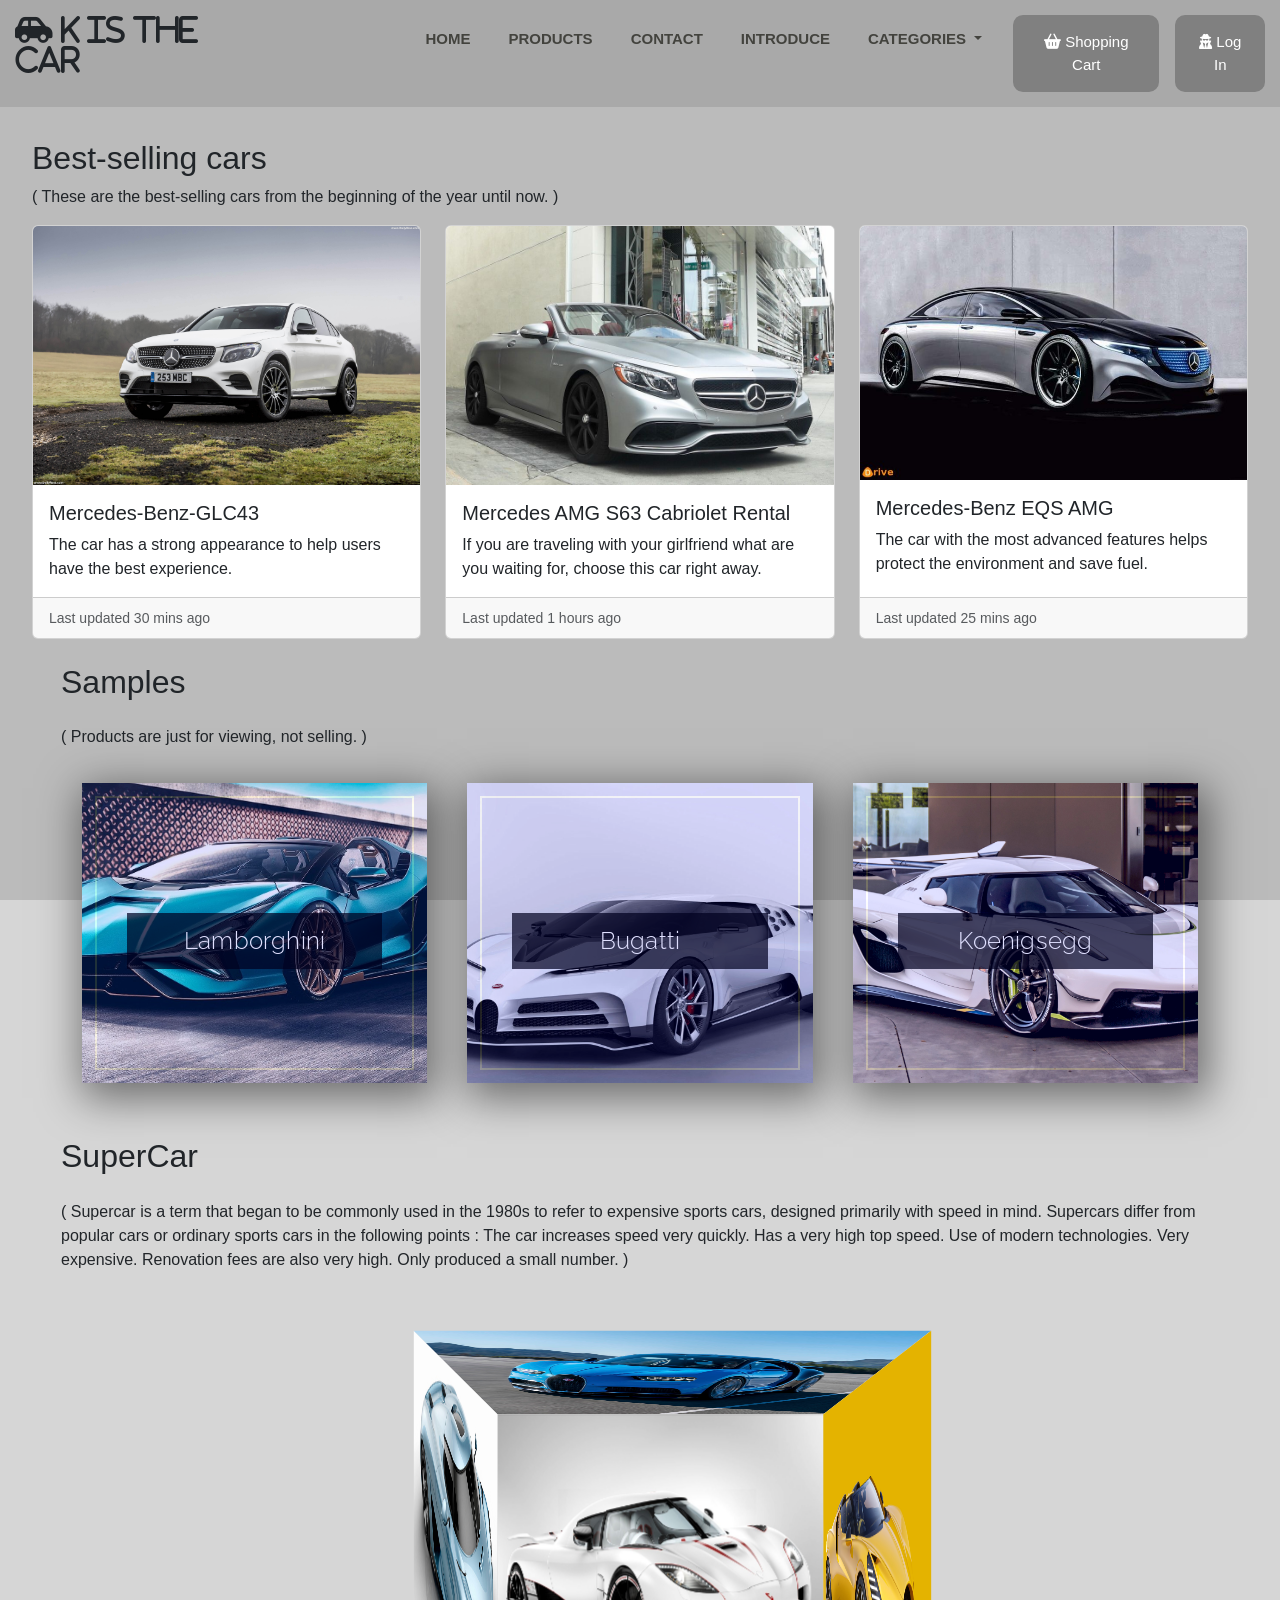
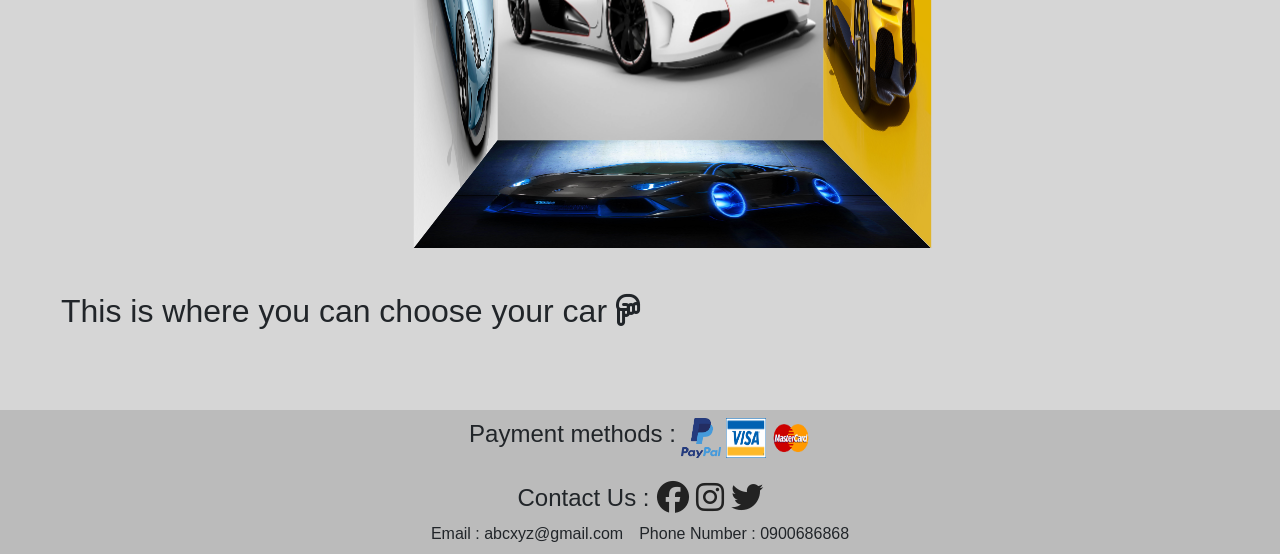
==== Project Module 1/index.html @ 01a3098a "ProjectModule1" ====
<!DOCTYPE html>
<html lang="en">

<head>
    <meta charset="UTF-8">
    <meta name="viewport" content="width=device-width, initial-scale=1.0">
    <title>Index</title>
    <link href="https://cdn.jsdelivr.net/npm/bootstrap@5.3.1/dist/css/bootstrap.min.css" rel="stylesheet" integrity="sha384-4bw+/aepP/YC94hEpVNVgiZdgIC5+VKNBQNGCHeKRQN+PtmoHDEXuppvnDJzQIu9" crossorigin="anonymous">
    <link rel="stylesheet" href="https://cdnjs.cloudflare.com/ajax/libs/font-awesome/6.4.2/css/all.min.css" integrity="sha512-z3gLpd7yknf1YoNbCzqRKc4qyor8gaKU1qmn+CShxbuBusANI9QpRohGBreCFkKxLhei6S9CQXFEbbKuqLg0DA==" crossorigin="anonymous" referrerpolicy="no-referrer" />
    <link rel="stylesheet" href="./user/css/project.css">
    <link rel="stylesheet" href="./user/css/img_hover.css">
</head>

<body>
    <header>
        <nav>
            <div class="img-nav">
                <i class="fa-sharp fa-solid fa-car-side"> k is the car</i>
            </div>
            <div class="content-nav dropdown-center">
                <ul>
                    <li><a href="#">Home</a></li>
                    <li><a href="http://127.0.0.1:5500/Project%20Module%201/user/productUser.html">Products</a></li>
                    <li><a href="#">Contact</a></li>
                    <li><a href="#">Introduce</a></li>
                    <li id="cha" class="nav-item">
                        <a id="dropdown_menu" class="nav-link dropdown-toggle" href="#" role="button" data-bs-toggle="dropdown" aria-expanded="false">
                          Categories
                        </a>
                        <ul id="hidden" class="dropdown-menu hiden con">
                          <li><a class="dropdown-item" href="#">Mercedes-Benz</a></li>
                          <li><a class="dropdown-item" href="#">BMW</a></li>
                          <li><a class="dropdown-item" href="#">Rolls Royce</a></li>
                          <li><hr class="dropdown-divider"></li>
                          <li><a class="dropdown-item" href="#">View more...</a></li>
                        </ul>
                      </li>
                </ul>
                <!-- <form>
                    <input type="text" name="search" placeholder="Search for products..." />
                    <button type="button"><i class="fa fa-search " aria-hidden="true"></i></button>
                </form> -->
            </div>
            <!-- The Modal -->
            <button id="cart">
                <i class="fa fa-shopping-basket" aria-hidden="true"></i>
                Shopping Cart
            </button>
            <button onclick="login()" id="login">
                <i class="fa-solid fa-user-secret"></i>
                Log In
            </button>
            <div id="myModal" class="modal">
                <div class="modal-content">
                    <div class="modal-header">
                        <h5 class="modal-title">Products</h5>
                        <span class="close">&times;</span>
                    </div>
                    <div class="modal-body">
                        <div class="cart-row">
                            <span class="cart-item cart-header cart-column">Products</span>
                            <span class="cart-price cart-header cart-column">Price</span>
                            <span class="cart-quantity cart-header cart-column">Quantity</span>
                        </div>
                        <div class="cart-items">

                        </div>
                        <div class="cart-total">
                            <strong class="cart-total-title">Total:</strong>
                            <span class="cart-total-price">0$</span>
                        </div>
                    </div>


                        <div class="modal-footer">
                            <button type="button" class="btn btn-secondary close-footer">Close</button>
                            <button id="order" type="button" class="btn btn-primary" onclick="handleLogInForPayMent()">Payment</button>
                        </div>
                    </div>
                </div>
        </nav>
    </header>

    
    <section class="wrapper">

        <h2>Best-selling cars</h2>
        <p>( These are the best-selling cars from the beginning of the year until now. )</p>
        <div class="row row-cols-1 row-cols-md-3 g-4">
            <div class="col">
              <div class="card h-100">
                <img src="./img/Mercedes-Benz-GLC43.jpg" class="card-img-top" alt="...">
                <div class="card-body">
                  <h5 class="card-title">Mercedes-Benz-GLC43</h5>
                  <p class="card-text">The car has a strong appearance to help users have the best experience.</p>
                </div>
                <div class="card-footer">
                  <small class="text-body-secondary">Last updated 30 mins ago</small>
                </div>
              </div>
            </div>
            <div class="col">
              <div class="card h-100">
                <img src="./img/Mercedes AMG S63 Cabriolet Rental.jpg" class="card-img-top" alt="...">
                <div class="card-body">
                  <h5 class="card-title">Mercedes AMG S63 Cabriolet Rental</h5>
                  <p class="card-text">If you are traveling with your girlfriend what are you waiting for, choose this car right away.</p>
                </div>
                <div class="card-footer">
                  <small class="text-body-secondary">Last updated 1 hours ago</small>
                </div>
              </div>
            </div>
            <div class="col">
              <div class="card h-100">
                <img src="./img/Mercedes-Benz EQS AMG.jpg" class="card-img-top" alt="...">
                <div class="card-body">
                  <h5 class="card-title">Mercedes-Benz EQS AMG</h5>
                  <p class="card-text">The car with the most advanced features helps protect the environment and save fuel.</p>
                </div>
                <div class="card-footer">
                  <small class="text-body-secondary">Last updated 25 mins ago</small>
                </div>
              </div>
            </div>
          </div>

          <h2 class="sample">Samples</h2>
          <p class="sample">( Products are just for viewing, not selling. )</p>

          <div class="container1">
            <div class="thumbex">
              <div class="thumbnail"><a href="javascript:void(0)"> <img src="./img/Lamborghini-Sian-Roadster.jpg"/><span>Lamborghini</span></a></div>
            </div>
            <div class="thumbex"> 
              <div class="thumbnail"><a href="javascript:void(0)"><img src="./img/Bugatti.jpg"/><span>Bugatti</span></a></div>
            </div>
            <div class="thumbex">
              <div class="thumbnail"><a href="javascript:void(0)"><img src="./img/Koenigsegg.jpg"/><span>Koenigsegg</span></a></div>
            </div>
          </div>


          <h2 class="sample">SuperCar</h2>
          <p class="sample">( Supercar is a term that began to be commonly used in the 1980s to refer to expensive sports cars,
            designed primarily with speed in mind.
            Supercars differ from popular cars or ordinary sports cars in the following points :
            The car increases speed very quickly.
            Has a very high top speed.
            Use of modern technologies.
            Very expensive.
            Renovation fees are also very high.
            Only produced a small number. )</p>
          <div id="container">
            <div class="cover">
             <div class="front" >jpg
               <img src="./img/Lamborghini Veneno.jpg">    
              </div>
             <div class="back" >
               <img src="./img/2012 Koenigsegg Agera Wallpapers.jpg">     
              </div>
               <div class="top" >
               <img src="./img/Bugatti Chiron Adalah Kereta Terlaju Di Dunia.jpg">       
              </div>
             <div class="bottom" >
               <img src="./img/Lamborghini Aventador.jpg"></div>
             <div class="left" >
               <img src="./img/Koenigsegg Regera.jpg">
              </div>
             <div class="right">
               <img src="./img/Bugatti Mistral W16.jpg">    
              </div>
            </div>
           </div>
         
          <h2 class="sample">This is where you can choose your car  <i class="fa-regular fa-hand-point-down"></i></h2>

        <div class="products">
            
            <ul id="list_product">
                <!-- <li class="main-product">
                    <div class="img-product">
                        <img class="img-prd"
                            src="./img/Mercedes-Benz SLS AMG Matt Limited Edition.jpg"
                            alt="">
                    </div>
                    <div class="content-product">
                        <h3 class="content-product-h3">Mercedes-Benz SLS AMG Matt Limited</h3>
                        <div class="content-product-deltals">
                            <div class="price">
                                <span class="money">2800$</span>
                            </div>
                            <button type="button" class="btn btn-cart">Add to cart</button>
                        </div>
                    </div>
                </li> -->
                
            </ul>
        </div>

    </section>
    <footer>
        <div class="footer-item">
            <div class="footer-pay">
                <h4>Payment methods :</h4>
                <img src="./img/paypal.png" alt="">
                <img src="./img/visa.png" alt="">
                <img src="./img/mastercard.png" alt="">
                
            </div>
                <div class="social-footer">
                    <h4>Contact Us :</h4>
                    <li><a href="https://www.facebook.com/">
                        <i class="fa-brands fa-facebook"></i>
                        </a></li>
                    <li><a href="https://www.instagram.com/accounts/login/">
                        <i class="fa-brands fa-instagram"></i>
                        </a></li>
                    <li><a href="https://twitter.com/">
                        <i class="fa-brands fa-twitter"></i>
                        </a></li>
            </div>
            <div class="info">
                <span> Email : abcxyz@gmail.com</span>
                <span> Phone Number : 0900686868</span>
            </div>
        </div>
    </footer>
    <script src="./user/js/logout.js"></script>
    <script src="./user/js/index.js"></script>
    <script src="./user/js/project.js"></script>
    <script src="./user/js/img_hover.js"></script>
    <script src="https://cdn.jsdelivr.net/npm/bootstrap@5.3.1/dist/js/bootstrap.bundle.min.js" integrity="sha384-HwwvtgBNo3bZJJLYd8oVXjrBZt8cqVSpeBNS5n7C8IVInixGAoxmnlMuBnhbgrkm" crossorigin="anonymous"></script>
</body>

</html>
---- Project Module 1/user/css/project.css ----
* {
    padding: 0;
    margin: 0 auto;
    box-sizing: border-box;
    font-family: 'Muli', -apple-system, BlinkMacSystemFont, 'Segoe UI', Roboto, 'Helvetica Neue', Arial, sans-serif, 'Apple Color Emoji', 'Segoe UI Emoji', 'Segoe UI Symbol', 'Noto Color Emoji';
}

li {
    list-style: none;
}

/* header */
.img-nav{
    font-size: 30px;
    text-decoration: underline;
}
nav {
    padding: 15px;
    width: 100%;
    display: flex;
    background: rgba(128, 128, 128, 0.316);
}

nav .content-nav {
    display: flex;
    line-height: 3rem;
    flex-direction: row;
    justify-content: flex-end;
    width: 60%;
}

nav .content-nav ul {
    display: flex;
    gap: 0.5rem;
}

.hiden {
    display: none !important;
}


.dropdown-menu{
    display: flex;
    flex-direction: column;
}


.content-nav li{
    font-size: 15px;
}

nav .content-nav ul li a {
    text-decoration: none;
    color: #43433e;
    text-transform: uppercase;
    padding: 0 15px;
    font-weight: 800;
    font-size: 20;
}

nav .content-nav ul li a:hover {
    color: aqua;
}

.content-nav form {
    position: relative;
}

.content-nav form input {
    border: none;
    background: #fff;
    padding: 6px;
    outline: none;
    border-radius: 12px;
}

.content-nav form button {
    padding: 0,3125rem;
    border-radius: 12px;
    position: absolute;
    right: 0;
    top: 2px;
    border: none;
    outline: none;
    background: #fff;
}
.img-product img{
    width: 13rem;
    height: 13rem;
}

.sample{
    margin: 1.5rem;
    padding-left: 5px;
}

/* modal */
.modal {
    display: none;
    position: fixed;
    z-index: 1;
    padding-top: 6,25rem;
    left: 0;
    top: 0;
    width: 100%;
    height: 100%;
    overflow: auto;
    background-color: rgb(0, 0, 0);
    background-color: rgba(0, 0, 0, 0.4);
}

.modal-content {
    margin: 0 auto;
    width: 50%;
    position: relative;
    display: flex;
    flex-direction: column;
    background: #84e8dc;
    background: -moz-linear-gradient(-45deg, #84e8dc 0%, #f4ed8b 100%);
    background: -webkit-linear-gradient(-45deg, #84e8dc 0%, #f4ed8b 100%);
    background: linear-gradient(135deg, #84e8dc 0%, #f4ed8b 100%);
    background-clip: padding-box;
    border: 1px solid rgba(0, 0, 0, .2);
    border-radius: .3rem;
    outline: 0;

}

.modal-body {
    padding: 1rem;
}

.modal-footer {
    display: flex;
    border-top: 1px solid #aaaaaa;
    padding: 1rem;
    flex-direction: row;
    justify-content: flex-end;
    border-top: 1px solid #aaaaaa;
    padding: 1rem;
}

.modal-footer>:not(:first-child) {
    margin-left: .25rem;
}

.btn {
    cursor: pointer;
    outline: none;
    font-weight: 400;
    line-height: 1.25;
    text-align: center;
    white-space: nowrap;
    vertical-align: middle;
    border: 1px solid transparent;
    padding: .5rem 1rem;
    font-size: 1rem;
    border-radius: .25rem;
    transition: all .2s ease-in-out;
}

.btn-secondary {
    color: #292b2c;
    background-color: #fff;
    border-color: #ccc;
}

.btn-primary {
    color: #fff;
    background-color: #0275d8;
    border-color: #0275d8;
}

.modal-header {
    align-items: center;
    display: flex;
    justify-content: space-between;
    border-bottom: 1px solid #aaaaaa;
    padding: 1rem;
}

h5.modal-title {
    font-size: 1.5rem;
}

.close {
    color: #aaaaaa;
    font-size: 28px;
    font-weight: bold;
    display: flex;
    flex-direction: row;
    justify-content: flex-end;
}

.close:hover,
.close:focus {
    color: #000;
    text-decoration: none;
    cursor: pointer;
}

#cart {
    font-size: 15px;
    color: #fff;
    background: gray;
    border: 1px solid transparent;
    border-radius: 10px;
    outline: none;
    margin-left: 1rem;
    padding: 15px;
    cursor: pointer;
}
#login {
    font-size: 15px;
    color: #fff;
    background: gray;
    border: 1px solid transparent;
    border-radius: 10px;
    outline: none;
    margin-left: 1rem;
    padding: 15px;
    cursor: pointer;
}
#login a{
    color: #fff;
}

#cart:hover, #login:hover {
    border-color: aqua;
}

.wrapper {
    padding: 2rem;
}

.products ul {
    display: inline-block;
    padding-left: 3.8rem;
}

.products ul .main-product {
    margin-bottom: 2rem;
    margin-right: 1rem;
    display: block;
    float: left;
    width: fit-content;
}

.products ul .no-margin {
    margin-right: 0;
}

.products ul .img-product img {
    width: 300px;
    border-radius: 5%;
}


.content-product .content-product-h3 {
    padding: 8px 0;
    overflow: hidden;
    color: #222;
    font-weight: 500;
    font-size: 16px;
    max-height: 3,125rem;
    min-height: 3,125rem;
    text-align: center;
    line-height: 19px;
    margin: 0 0 5px;
}

.content-product .content-product-deltals {
    display: flex;
    justify-content: center;
    padding-top: 16px;
}

.main-product .content-product .content-product-deltals .price {
    color: rgba(0, 0, 0, 0.64);
    font-weight: 700;
    margin-right: 1rem;
    vertical-align: middle;
    font-size: 20px;
}

.content-product .content-product-deltals .price .money {
    vertical-align: middle;
}

.content-product .content-product-deltals .btn-cart {
    background: gray;
    border-radius: 5px;
    color: #fff;
    font-weight: 500;
}

.content-product .content-product-deltals .btn-cart:hover {
    background: aqua;
}

.footer-item {
    padding: .5rem 32px;
    background: rgba(128, 128, 128, 0.316);


}


.footer-item .img-footer img {
    width: 100%;
}
.footer-item .footer-pay {
    display: flex;
    align-items: center;
    width: 100%;
    justify-content: center;
    gap: 5px;
}

.footer-item .social-footer {
    margin-top: 1rem;
    display: flex;
    align-items: center;
    width: 100%;
    justify-content: center;
    gap: 7px;
}
.footer-item .info{
    display: flex;
    justify-content: center;
    gap: 1rem;
}

.footer-item .social-footer li a {
    color: #222;
    font-size: 2rem;
}
.social-footer h4{
    margin: 0;
}
.footer-pay img{
    width: 2.5rem;
    height: 2.5rem;

}
---- Project Module 1/user/css/img_hover.css ----
@import url("https://fonts.googleapis.com/css?family=Raleway:300,400");
* {
  margin: 0;
  padding: 0;
}

body, html {
  height: 100vh;
  background: rgba(128, 128, 128, 0.316);
  /* background: -moz-linear-gradient(-45deg, #84e8dc 0%, #f4ed8b 100%);
  background: -webkit-linear-gradient(-45deg, #84e8dc 0%, #f4ed8b 100%);
  background: linear-gradient(135deg, #84e8dc 0%, #f4ed8b 100%); */
}

.container1 {
  display: flex;
  flex-wrap: wrap;
  flex-direction: row;
  justify-content: center;
  padding: 0 30px;
}
.container1 .thumbex {
  margin: 10px 20px 30px;
  width: 100%;
  min-width: 250px;
  max-width: 435px;
  height: 300px;
  -webkit-flex: 1;
  -ms-flex: 1;
  flex: 1;
  overflow: hidden;
  outline: 2px solid white;
  outline-offset: -15px;
  background-color: blue;
  box-shadow: 5px 10px 40px 5px rgba(0, 0, 0, 0.5);
}
.container1 .thumbex .thumbnail {
  overflow: hidden;
  min-width: 250px;
  height: 300px;
  position: relative;
  opacity: 0.88;
  backface-visibility: hidden;
  transition: all 0.4s ease-out;
}
.container1 .thumbex .thumbnail img {
  position: absolute;
  z-index: 1;
  left: 50%;
  top: 50%;
  height: 115%;
  width: auto;
  transform: translate(-50%, -50%);
  backface-visibility: hidden;
}
.container1 .thumbex .thumbnail span {
  position: absolute;
  z-index: 2;
  top: calc(150px - 20px);
  left: 0;
  right: 0;
  background: rgba(0, 0, 0, 0.7);
  padding: 10px 50px;
  margin: 0 45px;
  text-align: center;
  font-size: 24px;
  color: white;
  font-weight: 300;
  font-family: "Raleway", sans-serif;
  letter-spacing: 0.2px;
  transition: all 0.3s ease-out;
}
.container1 .thumbex .thumbnail:hover {
  backface-visibility: hidden;
  transform: scale(1.15, 1.15);
  opacity: 1;
}
.container1 .thumbex .thumbnail:hover span {
  opacity: 0;
}


#container{
  width:350px;
  height:350px;
  margin:auto;
  perspective:880px;
  margin-top:110px;
  margin-bottom: 10rem;
 }
 .cover{
  width:400px;
  height:400px;
  animation:flip-animate 20s linear infinite; /*   Làm xoay các ảnh */
  transform-style:preserve-3d; /*   các thành phần bên trong class cover sẽ hiển thị dưới dạng 3D */
 }
 #container .cover div{
  width:400px;
  height:400px;
  position:absolute;
 }
 #container .cover div img{
  width:400px;
  height:400px;
 }
 #container .cover .front{
  opacity: 0;
  transform:translateZ(200px);/*   định vị lại ảnh trong class front dọc theo trục z trong không gian 3D */
 }
 #container .cover .back{
  transform:rotateY(180deg) translateZ(200px);
 /*   xoay ảnh theo trục y là 180 độ và dịch chuyển đến trục Z */
 }
 #container .cover .left{
  transform:rotateY(-90deg) translateX(-200px);
   /*   xoay ảnh theo trục y là -90 độ và dịch chuyển đến trục X */
  transform-origin:left;/*   Cho phép dịch chuyển phần tử sang trái */
   
 }
 #container .cover .right{
  transform:rotateY(90deg) translateX(200px);/*   xoay ảnh theo trục Y là 90 độ và dịch chuyển đến trục X */
  transform-origin:right;/*   Cho phép dịch chuyển phần tử sang phải */
 }
 #container .cover .top{
  transform:rotateX(-90deg) translateY(-200px);/*   xoay ảnh theo trục X là -90 độ và dịch chuyển đến trục Y */
  transform-origin:top;/*   Cho phép dịch chuyển phần tử lên trên */
 }
 #container .cover .bottom{
  transform:rotateX(90deg) translateY(200px);/*   xoay ảnh theo trục X là 90 độ và dịch chuyển đến trục Y */
  transform-origin:bottom;/*   Cho phép dịch chuyển phần tử xuống dưới */
 }
 @keyframes flip-animate{
  0%{transform:rotateY(0);}
  100%{transform:rotateY(360deg);}
 }/* điều khiển các hiệu ứng của thuộc tính animation */
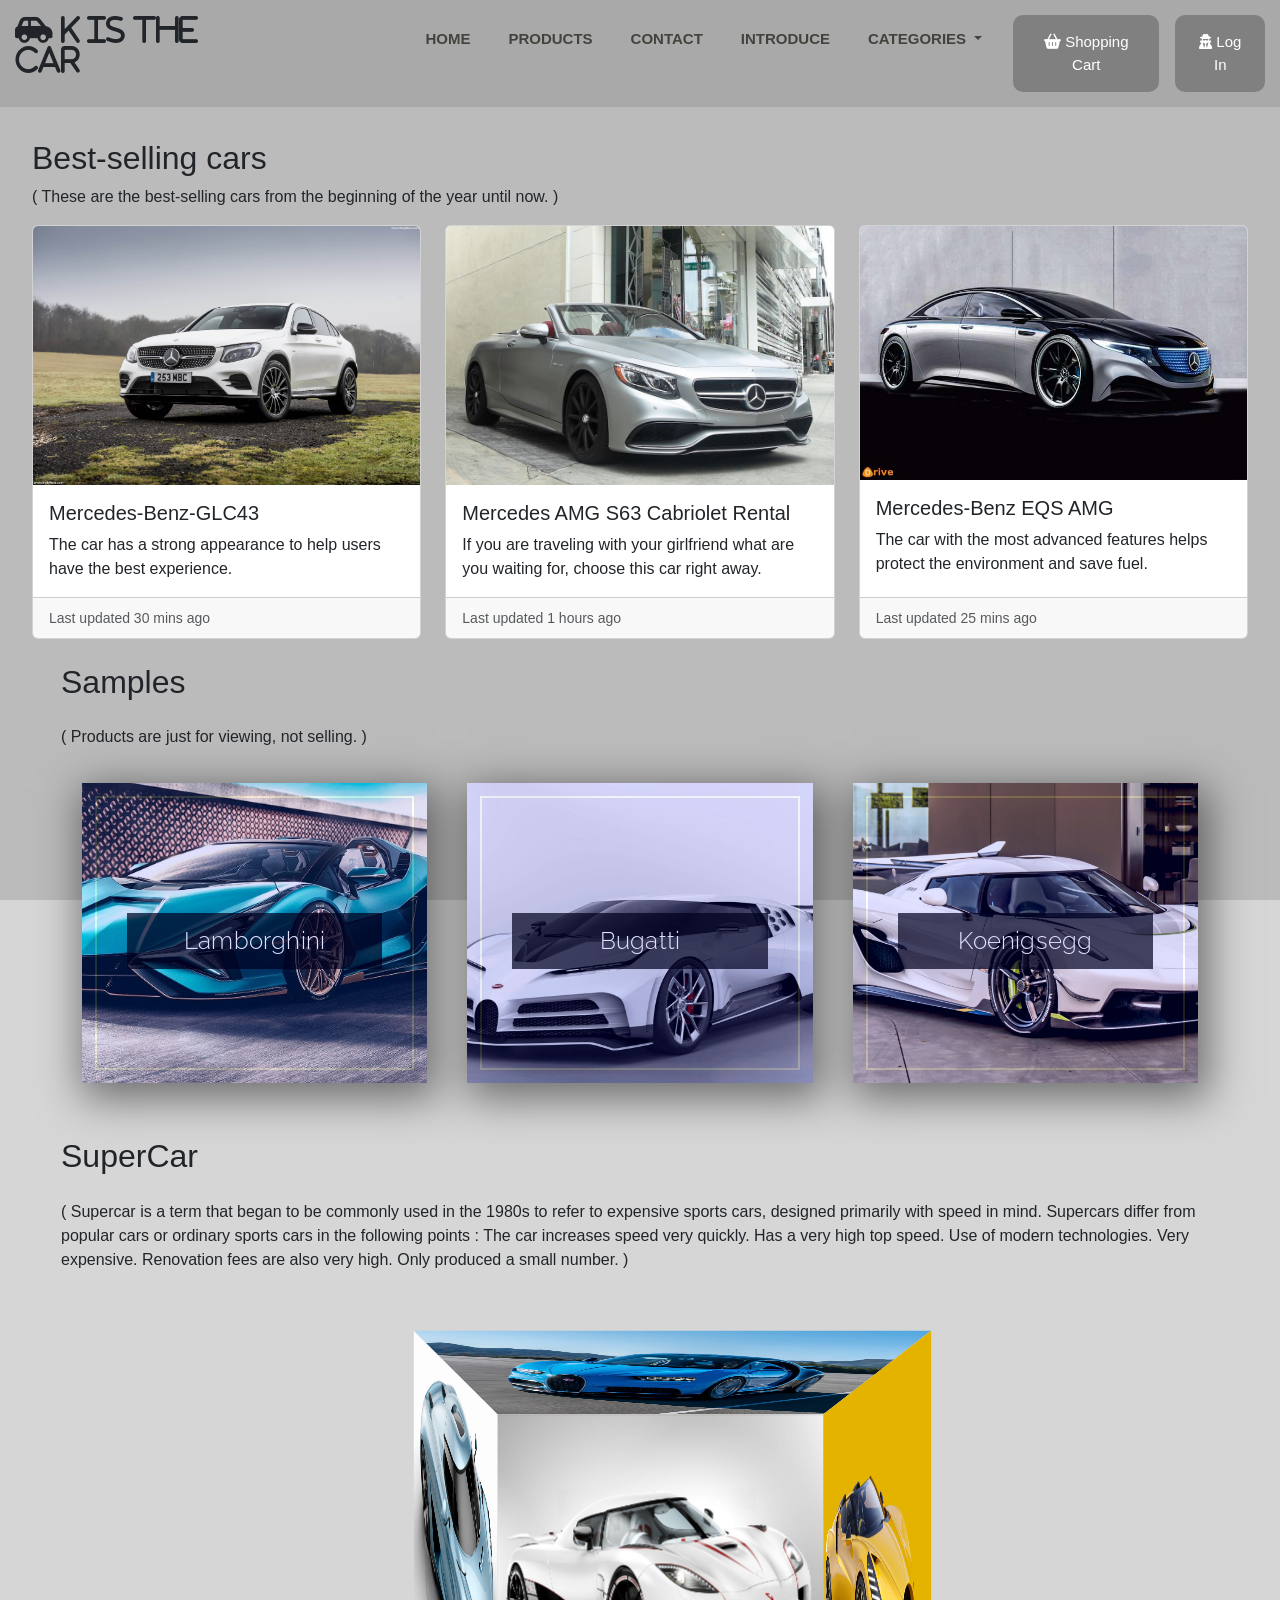
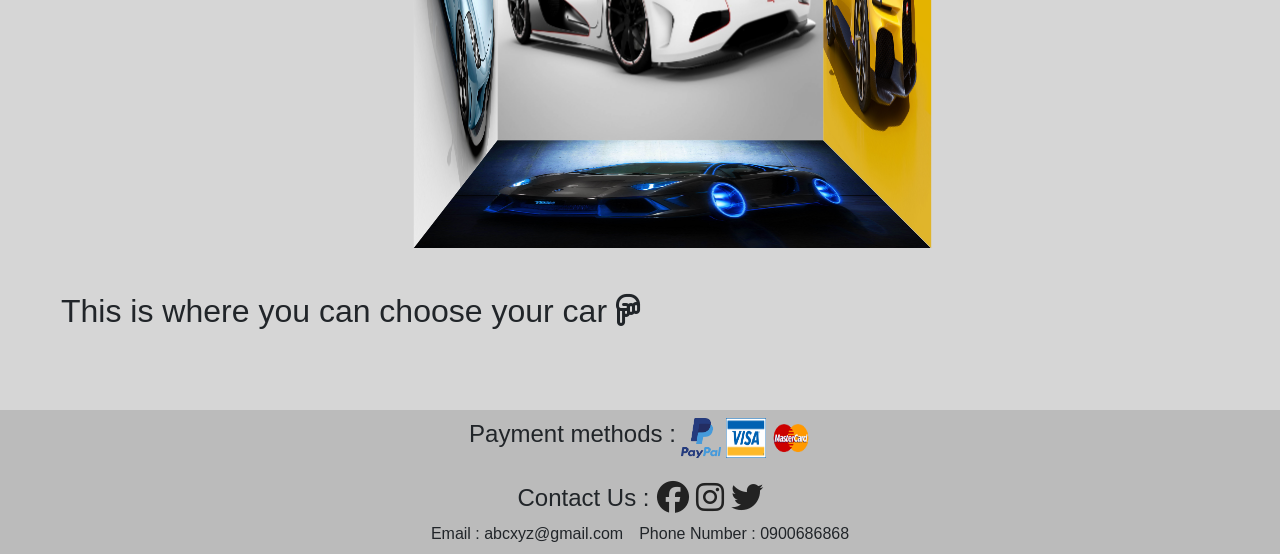
==== commit ed3cd4d0: "ProjectModule1" ====
--- a/Project Module 1/index.html
+++ b/Project Module 1/index.html
@@ -48,7 +48,7 @@
             </button>
             <button onclick="login()" id="login">
                 <i class="fa-solid fa-user-secret"></i>
-                Log In
+                <span id="username">Log In</span>
             </button>
             <div id="myModal" class="modal">
                 <div class="modal-content">
@@ -226,7 +226,7 @@
             </div>
         </div>
     </footer>
-    <script src="./user/js/logout.js"></script>
+    <!-- <script src="./user/js/logout.js"></script> -->
     <script src="./user/js/index.js"></script>
     <script src="./user/js/project.js"></script>
     <script src="./user/js/img_hover.js"></script>
